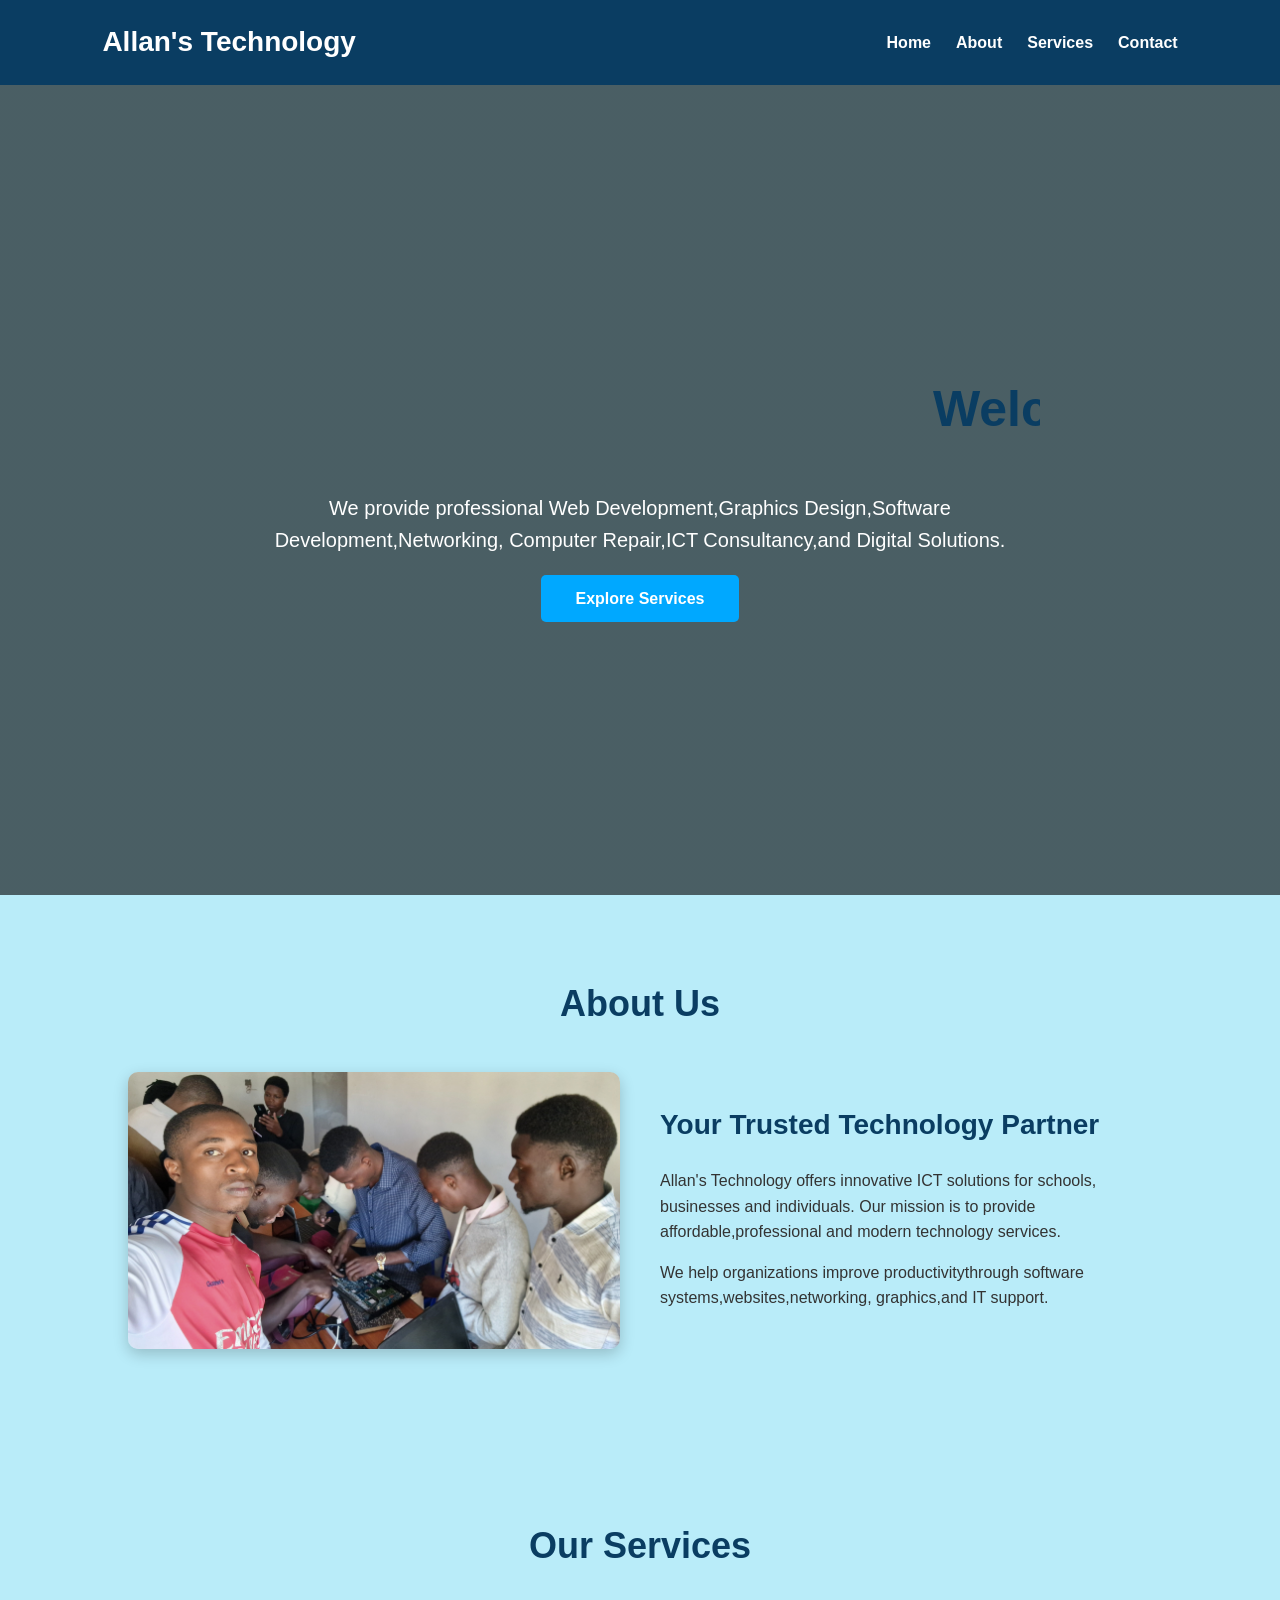
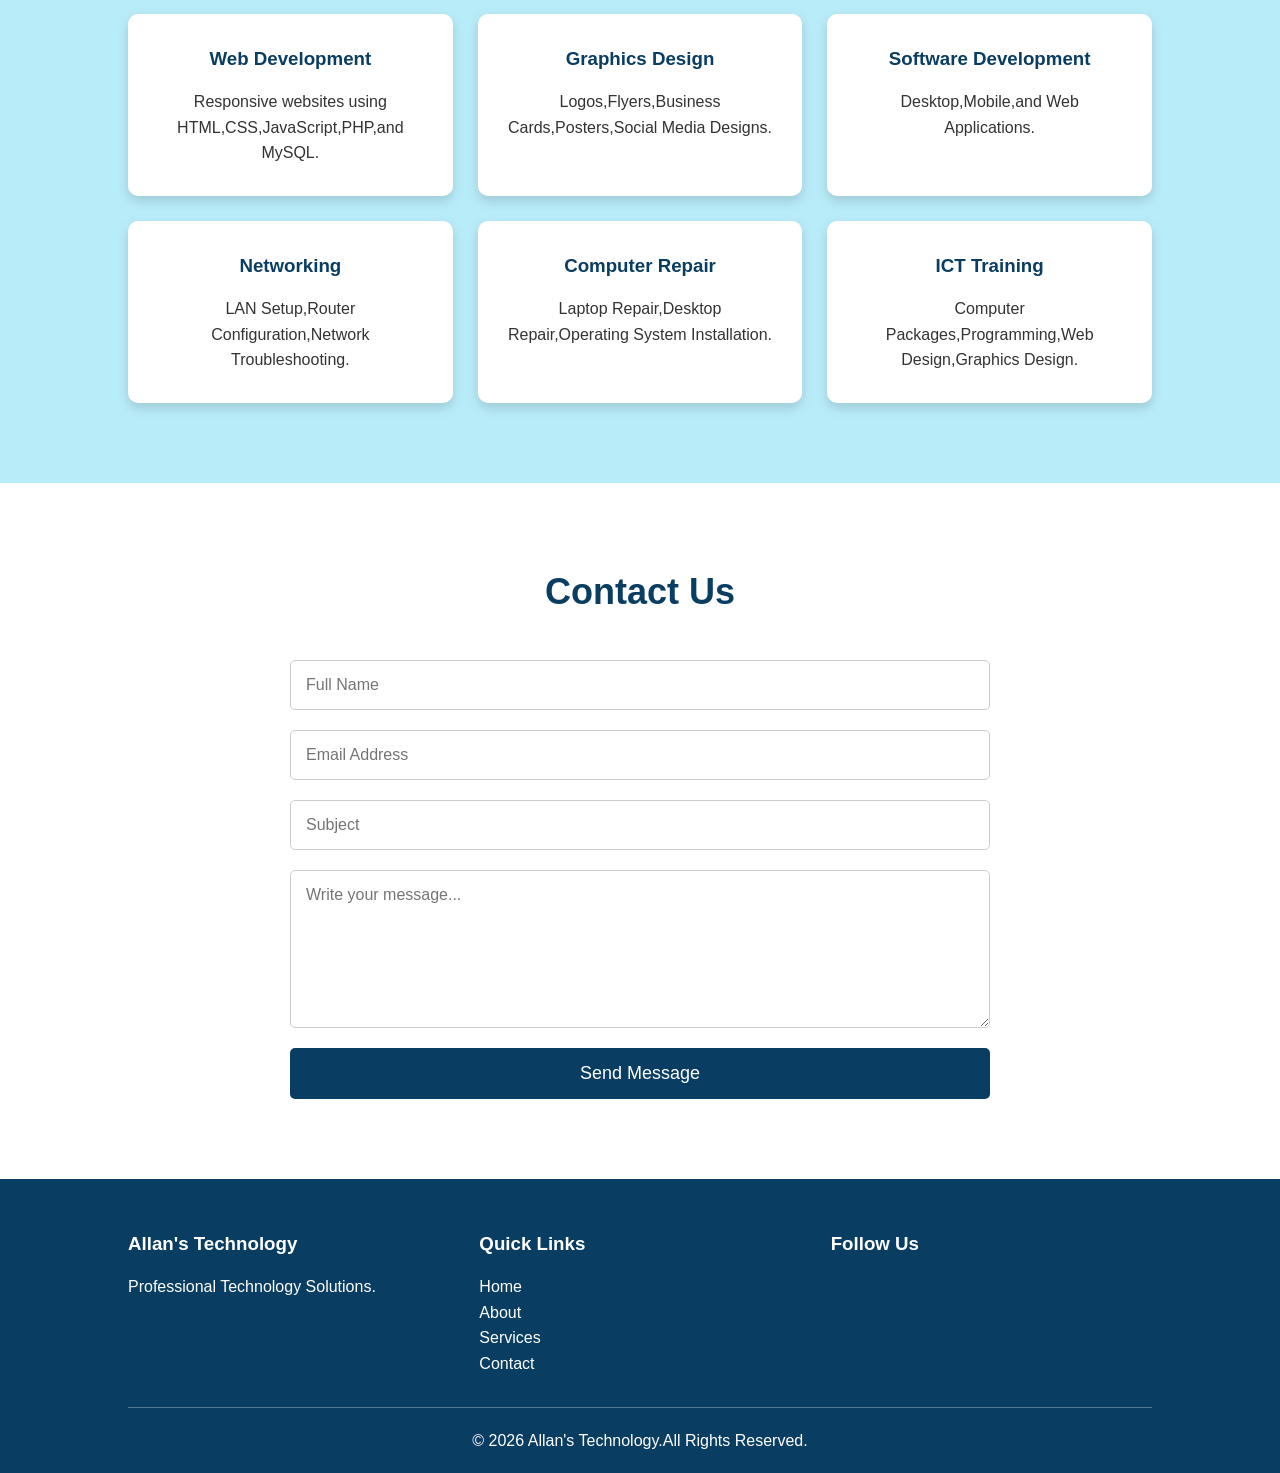
==== index.html @ d343555e "initial commit" ====
<!DOCTYPE html>
<html lang="en">
<head>
<meta charset="UTF-8">
<meta name="viewport" content="width=device-width, initial-scale=1.0">
<title>Allan's Technology</title>
<link rel="stylesheet" href="style12.css">
</head>
<body>
<!-- Header -->
<header>
<div class="logo">
<h1>Allan's Technology</h1>

</div>
<nav>
<ul>
<li><a href="#home">Home</a></li>
<li><a href="About.html">About</a></li>
<li><a href="services.html">Services</a></li>
<li><a href="Contact.html">Contact</a></li>
</ul>
</nav>
</header>
<!-- Hero Section -->
<section id="home" class="hero">
    
<div class="hero-text">
<h2> <marquee behavior="" direction="">Welcome to Allan's Technology</marquee></h2>
<p>We provide professional Web Development,Graphics Design,Software Development,Networking,
Computer Repair,ICT Consultancy,and Digital Solutions.</p>

<a href="#services" class="btn">
Explore Services
</a>
</div>
</section>
<!-- About -->
<section id="about">
<h2>About Us</h2>
<div class="about-container">
<div>
<img src="our.jpg" alt="About">
</div>
<div>
<h3>Your Trusted Technology Partner</h3>
<p>Allan's Technology offers innovative ICT solutions for schools, businesses and individuals.
Our mission is to provide affordable,professional and modern technology services.</p>
<p>We help organizations improve productivitythrough software systems,websites,networking,
graphics,and IT support.</p>
</div>
</div>
</section>
<!-- Services -->
<section id="services">
<h2>Our Services</h2>
<div class="service-grid">
<div class="card">
<i class="fa-solid fa-code"></i>
<h3>Web Development</h3>
<p>Responsive websites using HTML,CSS,JavaScript,PHP,and MySQL.</p>
</div>
<div class="card">
<i class="fa-solid fa-palette"></i>
<h3>Graphics Design</h3>
<p>Logos,Flyers,Business Cards,Posters,Social Media Designs.</p>
</div>
<div class="card">
<i class="fa-solid fa-laptop-code"></i>
<h3>Software Development</h3>
<p>Desktop,Mobile,and Web Applications.</p>
</div>
<div class="card">
<i class="fa-solid fa-network-wired"></i>
<h3>Networking</h3>
<p>LAN Setup,Router Configuration,Network Troubleshooting.</p>
</div>
<div class="card">
<i class="fa-solid fa-screwdriver-wrench"></i>
<h3>Computer Repair</h3>
<p>Laptop Repair,Desktop Repair,Operating System Installation.</p>
</div>
<div class="card">
<i class="fa-solid fa-user-graduate"></i>
<h3>ICT Training</h3>
<p>Computer Packages,Programming,Web Design,Graphics Design.</p>
</div>
</div>
</section>
<!-- Contact -->
<section id="contact">
<h2>Contact Us</h2>
<form action="contact.php" method="POST">
<input type="text"name="fullname"placeholder="Full Name"required>
<input type="email"name="email"placeholder="Email Address"required>
<input type="text"name="subject"placeholder="Subject"required>
<textarea name="message"rows="7"placeholder="Write your message..."required></textarea>
<button type="submit">Send Message</button>
</form>
</section>
<!-- Footer -->
<footer>
<div class="footer-grid">
<div>
<h3>Allan's Technology</h3>
<p>Professional Technology Solutions.</p>
</div>
<div>
<h3>Quick Links</h3>
<a href="#home">Home</a><br>
<a href="About.html">About</a><br>
<a href="services.html">Services</a><br>
<a href="Contact.html">Contact</a>
</div>
<div>
<h3>Follow Us</h3>
<i class="fab fa-facebook"></i>
<i class="fab fa-whatsapp"></i>
<i class="fab fa-instagram"></i>
<i class="fab fa-linkedin"></i>
</div>
</div>
<p class="copyright">
© 2026 Allan's Technology.All Rights Reserved.</p>
</footer>
</body>
</html>
---- style12.css ----
*{
    margin:0;
    padding:0;
    box-sizing:border-box;
    font-family:Arial, Helvetica, sans-serif;
}
html{
    scroll-behavior:smooth;
}
body{
    background:#b9ecf9;
    color:#333;
    line-height:1.6;
    background-image: url();
}
header{
    background:#0a3d62;
   
    color:#fff;
    display:flex;
    justify-content:space-between;
    align-items:center;
    padding:20px 8%;
    position:sticky;
    top:0;
    z-index:1000;
}
img{
    width: 200;
    height: 200;
}
.logo h1{
    font-size:28px;
}
nav ul{
    display:flex;
    list-style:none;
}
nav ul li{
    margin-left:25px;
}
nav ul li a{
    color:white;
    text-decoration:none;
    font-weight:bold;
    transition:.3s;
}
nav ul li a:hover{
    color:#ffd32a;
}
.hero{
    height:90vh;
    background:linear-gradient(rgba(0,0,0,.6),rgba(0,0,0,.6)),
    url("images/hero.jpg");
    background-size:cover;
    background-position:center;
    display:flex;
    justify-content:center;
    align-items:center;
    text-align:center;
    color:white;
    padding:20px;
}
.hero-text{
    max-width:800px;
}
.hero h2{
    font-size:50px;
    margin-bottom:20px;
}
.hero p{
    font-size:20px;
    margin-bottom:30px;
}
.btn{
    background:#00a8ff;
    color:white;
    padding:15px 35px;
    text-decoration:none;
    border-radius:5px;
    font-weight:bold;
    transition:.3s;
}
.btn:hover{
    background:#0097e6;
}
section{
    padding:80px 10%;
}
section h2{
    text-align:center;
    color:#0a3d62;
    margin-bottom:40px;
    font-size:36px;
}
.about-container{
    display:flex;
    justify-content:space-between;
    align-items:center;
    gap:40px;
    flex-wrap:wrap;
}
.about-container div{
    flex:1;
    min-width:300px;
}
.about-container img{
    width:100%;
    border-radius:10px;
    box-shadow:0 5px 15px rgba(0,0,0,.2);
}
.about-container h3{
    color:#0a3d62;
    margin-bottom:20px;
    font-size:28px;
}
.about-container p{
    margin-bottom:15px;
}
.service-grid{
    display:grid;
    grid-template-columns:repeat(auto-fit,minmax(250px,1fr));
    gap:25px;
}
.card{
    background:white;
    border-radius:10px;
    padding:30px;
    text-align:center;
    transition:.3s;
    box-shadow:0 5px 12px rgba(0,0,0,.15);
}
.card:hover{
    transform:translateY(-8px);
}
.card i{
    font-size:45px;
    color:#00a8ff;
    margin-bottom:20px;
}
.card h3{
    margin-bottom:15px;
    color:#0a3d62;
}
#contact{
    background:#ffffff;
}
form{
    width:100%;
    max-width:700px;
    margin:auto;
    display:flex;
    flex-direction:column;
}
form input,
form textarea{
    padding:15px;
    margin-bottom:20px;
    border:1px solid #ccc;
    border-radius:5px;
    font-size:16px;
}
form input:focus,
form textarea:focus{
    border-color:#00a8ff;
    outline:none;
}
form button{
    padding:15px;
    background:#0a3d62;
    color:white;
    border:none;
    border-radius:5px;
    cursor:pointer;
    font-size:18px;
    transition:.3s;
}
form button:hover{
    background:#00a8ff;
}
footer{
    background:#0a3d62;
    color:white;
    padding:50px 10% 20px;
}
.footer-grid{
    display:grid;
    grid-template-columns:repeat(auto-fit,minmax(250px,1fr));
    gap:30px;
    margin-bottom:30px;
}
.footer-grid h3{
    margin-bottom:15px;
}
.footer-grid a{
    color:white;
    text-decoration:none;
}
.footer-grid a:hover{
    color:#ffd32a;
}
.footer-grid i{
    font-size:28px;
    margin-right:15px;
    cursor:pointer;
    transition:.3s;
}
.footer-grid i:hover{
    color:#ffd32a;
}
.copyright{
    text-align:center;
    border-top:1px solid rgba(255,255,255,.3);
    padding-top:20px;
}
/* ==========================
   Responsive Design
========================== */

@media(max-width:768px){

header{
    flex-direction:column;
    text-align:center;
}
nav ul{
    flex-direction:column;
    margin-top:15px;
}
nav ul li{
    margin:10px 0;
}
.hero{
    height:70vh;
}
.hero h2{
    font-size:35px;
}
.hero p{
    font-size:18px;
}
.about-container{
    flex-direction:column;
}
section{
    padding:60px 5%;
}
}
@media(max-width:500px){
.hero h2{
    font-size:28px;
}
.hero p{
    font-size:16px;
}
.btn{
    padding:12px 25px;
}
section h2{
    font-size:28px;
}
.card{
    padding:20px;
}
}
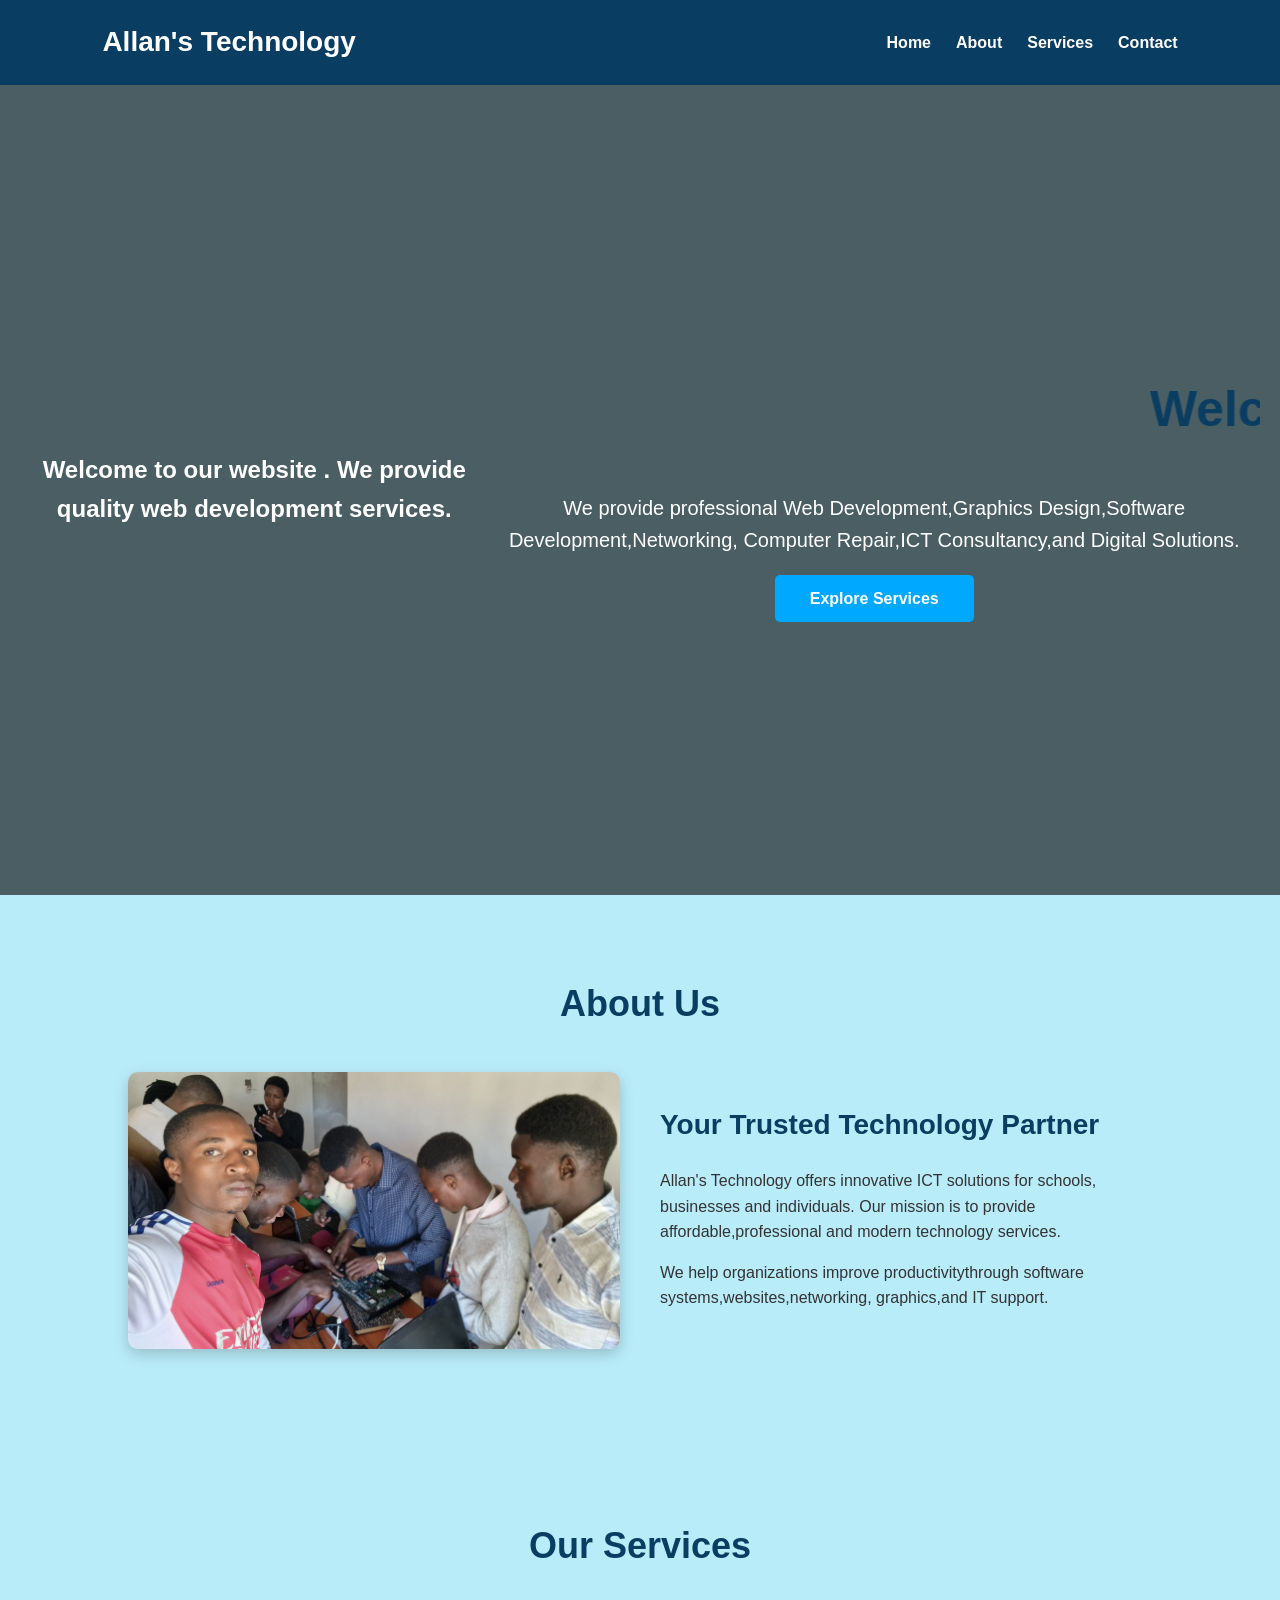
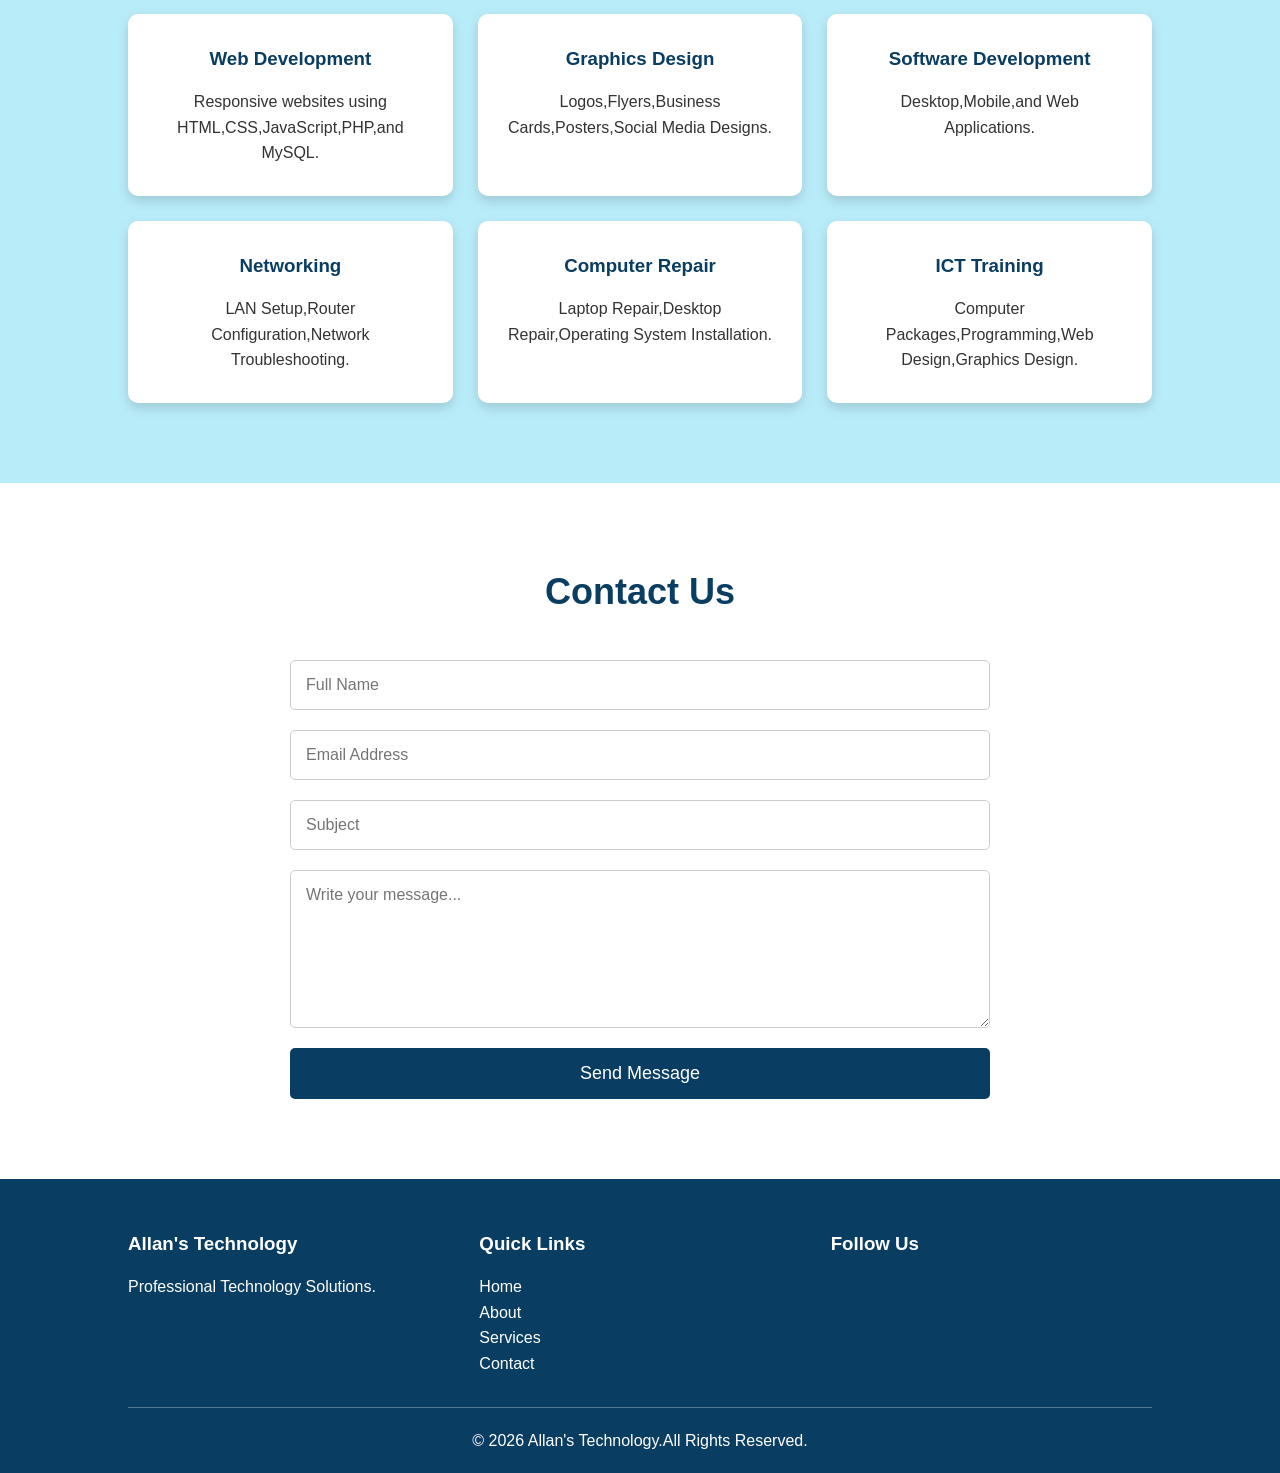
==== commit f38ca22b: "Update homepage content" ====
--- a/index.html
+++ b/index.html
@@ -24,7 +24,7 @@
 </header>
 <!-- Hero Section -->
 <section id="home" class="hero">
-    
+ <h1>Welcome to our website . We provide quality web development services.</h1>   
 <div class="hero-text">
 <h2> <marquee behavior="" direction="">Welcome to Allan's Technology</marquee></h2>
 <p>We provide professional Web Development,Graphics Design,Software Development,Networking,
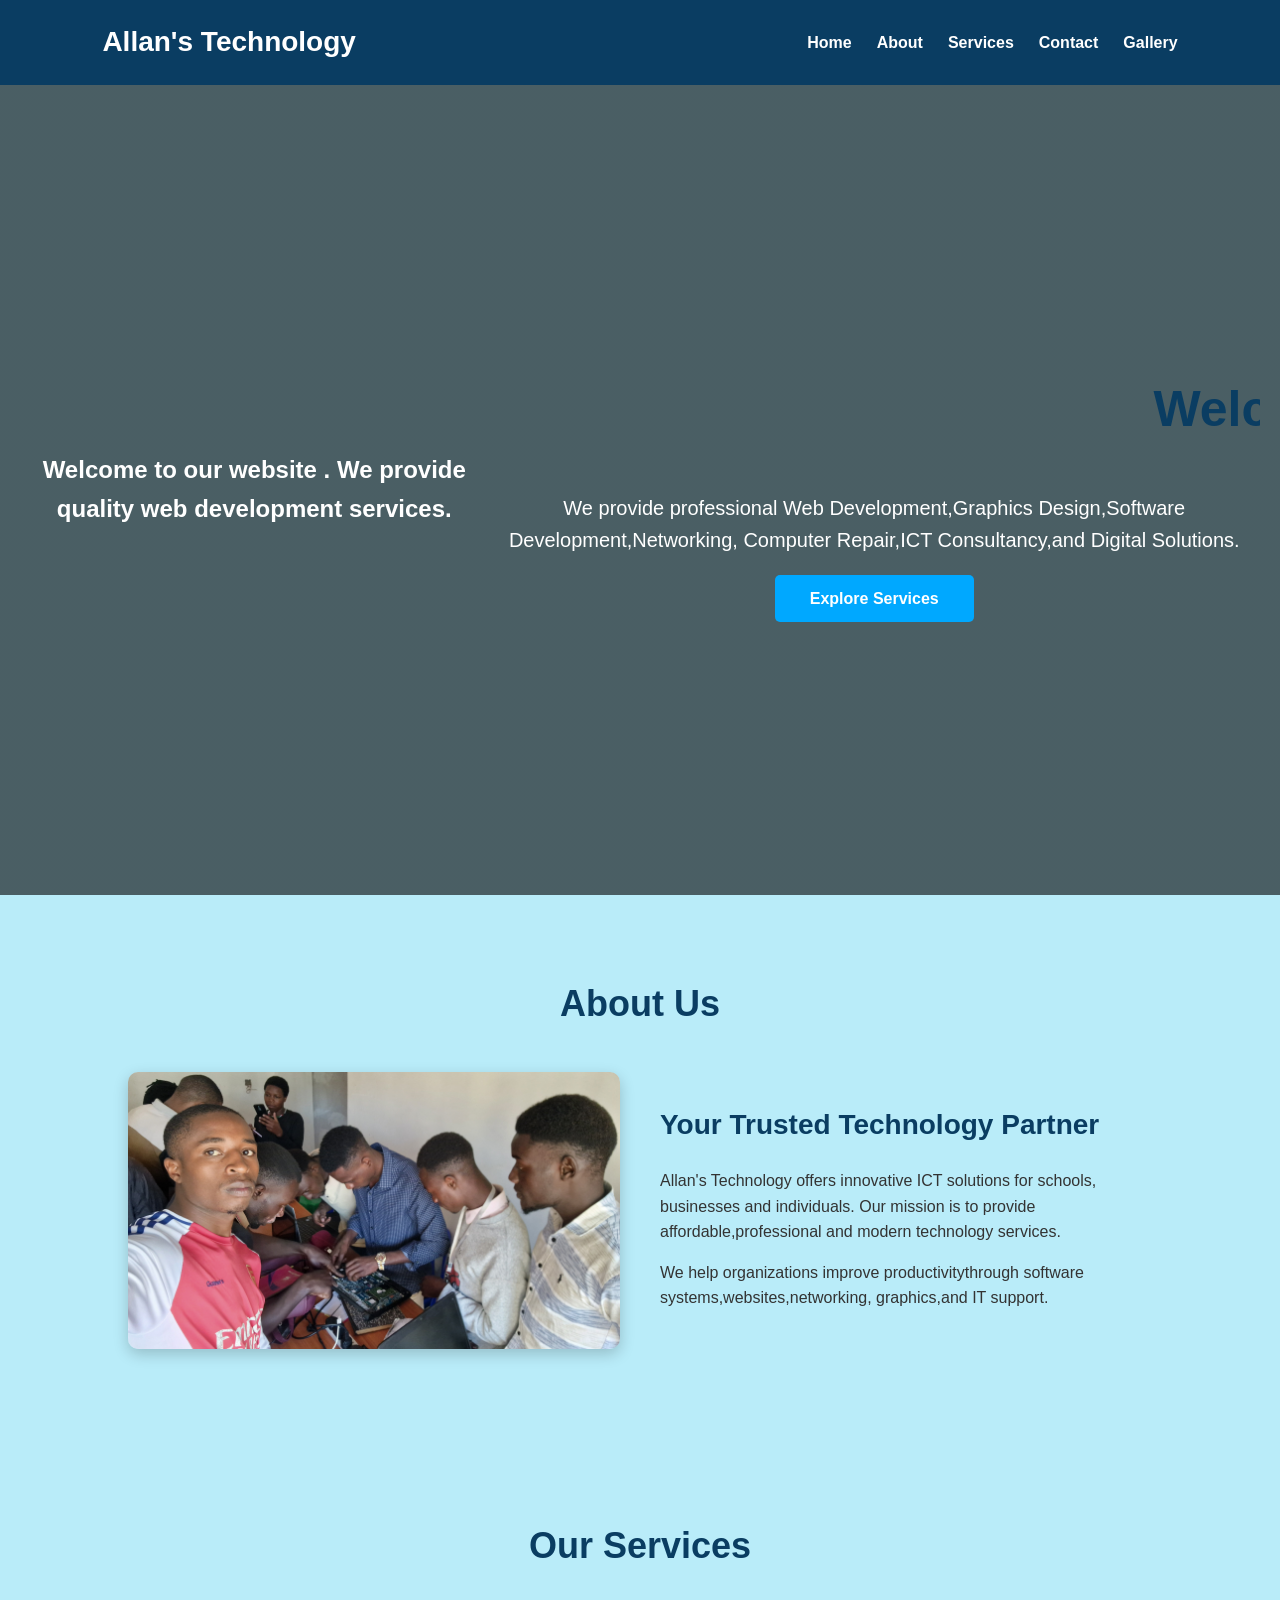
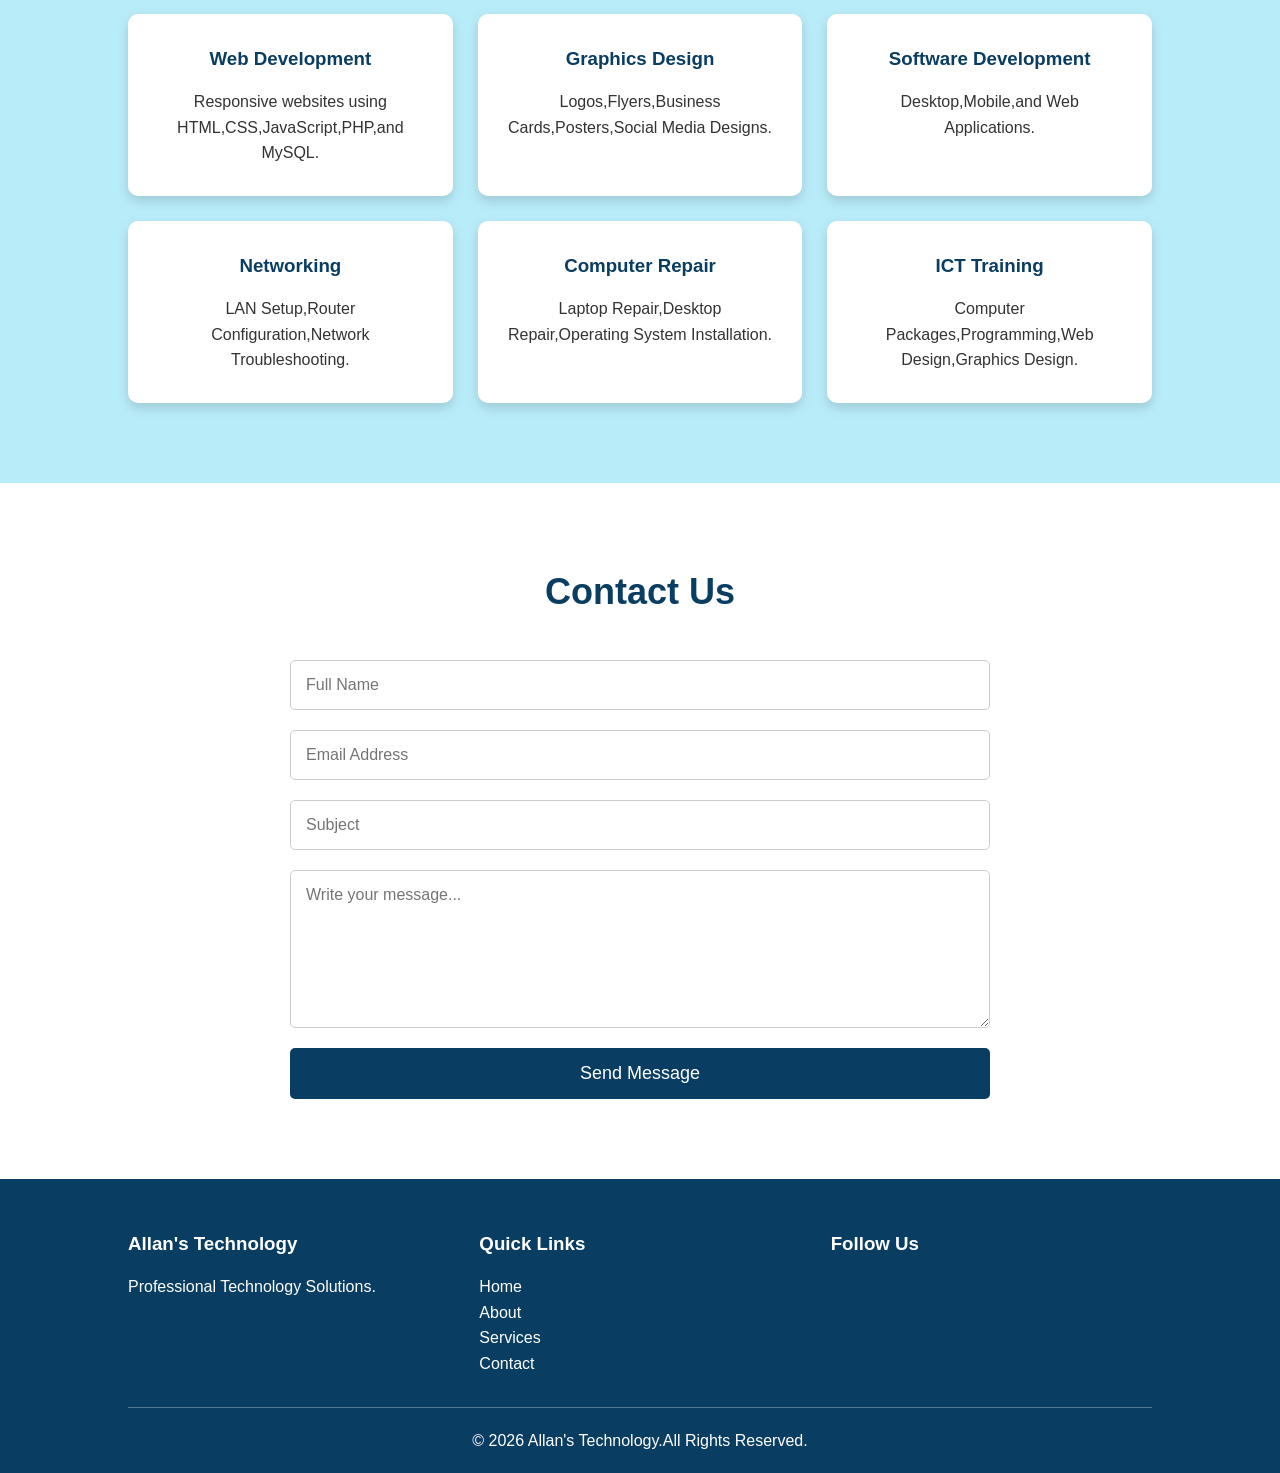
==== commit 00b047ab: "update homepage and website images" ====
--- a/index.html
+++ b/index.html
@@ -19,6 +19,7 @@
 <li><a href="About.html">About</a></li>
 <li><a href="services.html">Services</a></li>
 <li><a href="Contact.html">Contact</a></li>
+<li><a href="gallery.html">Gallery</a></li>
 </ul>
 </nav>
 </header>
